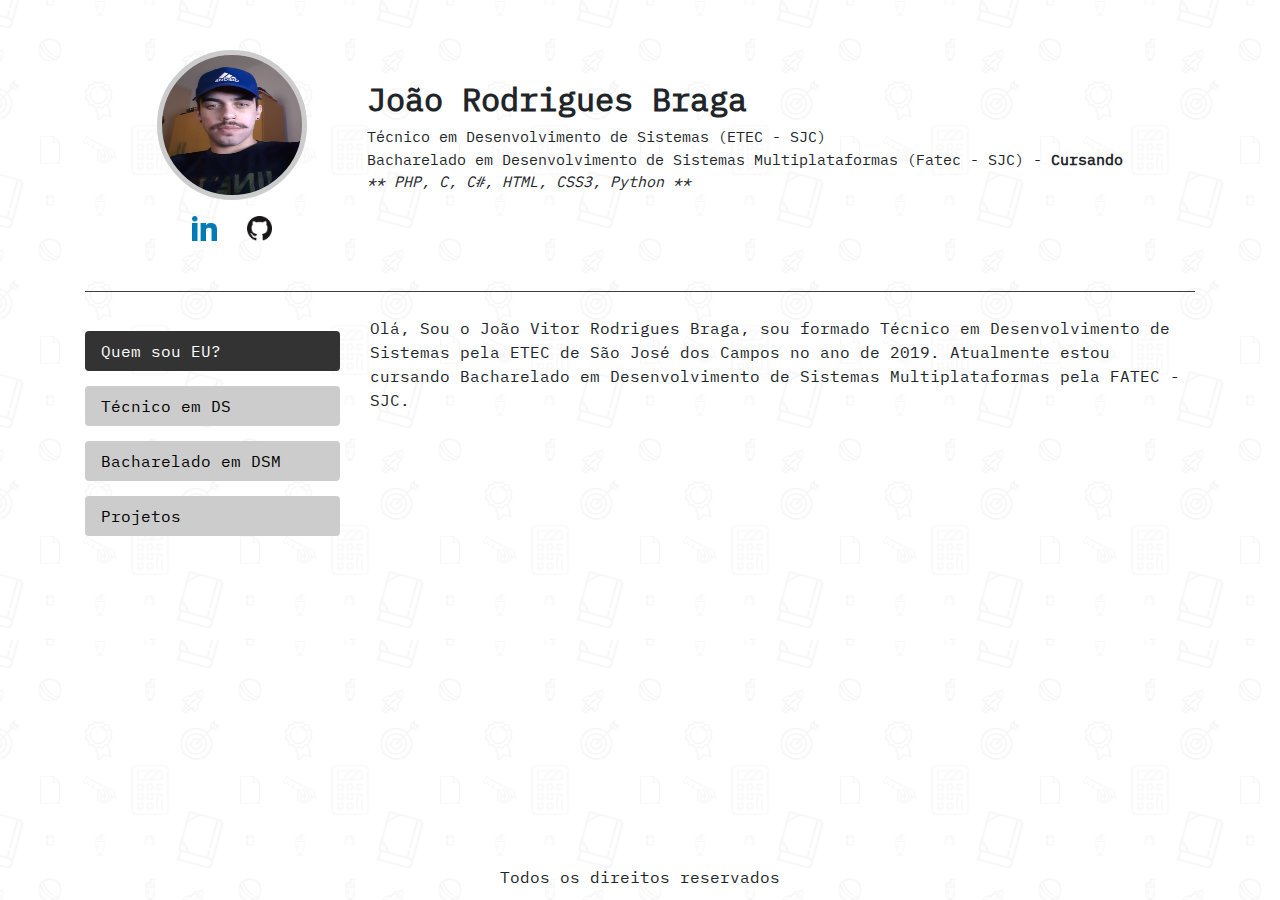
==== src/index.html @ 403953e3 "Conteudo da pasta /src" ====
<!DOCTYPE html>
<html lang="pt-br">
<head>
    <meta charset="UTF-8">
    <meta name="viewport" content="width=device-width, initial-scale=1.0">
    <link rel="stylesheet" href="https://stackpath.bootstrapcdn.com/bootstrap/4.5.2/css/bootstrap.min.css">
    <link rel="stylesheet" href="css/style.css">
    <!-- Importando a fonte do site -->
    <link rel="stylesheet" href="css/font.css">
    <title>João Vitor Rodrigues Braga - Portifólio</title>
</head>
<body>
    <div id="tudo">
        <div class="container principal">
            <!-- Inicio Cabeçalho -->
            <header>
                <!-- Iniciando a Div Apresentação -->
                <div id="apresentacao">
                    <!-- Centralizando o conteudo -->
                    <div class="row justify-content-md-center">
                        <!-- Criando uma coluna -->
                        <div class="col-sm-auto">
                            <!-- Criando a parte da imagem e das midias -->
                            <div id="perfil-img">
                                <!-- Div para colocar uma imagem -->
                                <div id="perfil"></div>
                                <div class="row justify-content-md-center">
                                    <div class="col col-sm-auto">
                                        <a href="https://www.linkedin.com/in/joaovitor-rodriguesbraga/" target="_blank"><img src="img/linkedinicon.png" alt="Linkedin" class="icon-midia"></a>
                                    </div>
                                    <div class="col col-sm-auto">
                                        <a href="https://github.com/jvrb" target="_blank"><img src="img/giticon.png" alt="GitHub" class="icon-midia"></a>
                                    </div>
                                </div>
                            </div>
                        </div>
                        <div class="col-lg-auto">
                            <div id="descricao">
                                <h2><b>João Rodrigues Braga</b></h2>
                                <div id="cursos">
                                    <p>Técnico em Desenvolvimento de Sistemas (ETEC - SJC)</p>
                                    <p>Bacharelado em Desenvolvimento de Sistemas Multiplataformas (Fatec - SJC) - <b>Cursando</b></p>
                                    <p><i>** PHP, C, C#, HTML, CSS3, Python **</i></p>
                                </div>
                            </div>
                        </div>
                    </div>
                </div>
            </header>
            <div class="row mt-4 mb-5 menu">
                <div class="col-sm-3 mb-5">
                  <div class="nav flex-column nav-pills" id="v-pills-tab" role="tablist" aria-orientation="vertical">
                    <a class="nav-link active" id="quem-sou-eu-tab" data-toggle="pill" href="#quem-sou-eu" role="tab" aria-controls="quem-sou-eu" aria-selected="true">Quem sou EU?</a>
                    <a class="nav-link" id="ds-tab" data-toggle="pill" href="#ds" role="tab" aria-controls="ds" aria-selected="false">Técnico em DS</a>
                    <a class="nav-link" id="dsm-tab" data-toggle="pill" href="#dsm" role="tab" aria-controls="dsm" aria-selected="false">Bacharelado em DSM</a>
                    <a class="nav-link" id="projects-tab" data-toggle="pill" href="#projects" role="tab" aria-controls="projects" aria-selected="false">Projetos</a>
                  </div>
                </div>
                <div class="col-sm-9">
                  <div class="tab-content menu" id="v-pills-tabContent">
                    <div class="tab-pane fade show active" id="quem-sou-eu" role="tabpanel" aria-labelledby="quem-sou-eu-tab">
                        Olá, Sou o João Vitor Rodrigues Braga, sou formado Técnico em Desenvolvimento de Sistemas pela ETEC de São José dos Campos no ano de 2019. Atualmente estou cursando Bacharelado em Desenvolvimento de Sistemas Multiplataformas pela FATEC - SJC.
                    </div>
                    <div class="tab-pane fade" id="ds" role="tabpanel" aria-labelledby="ds-tab">
                        <h3>Desenvolvimento de Sistemas</h3>
                        <p> TÉCNICO EM DESENVOLVIMENTO DE SISTEMAS é o profissional que analisa e projeta sistemas. Constrói, documenta, realiza testes e mantém sistemas de informação. Utiliza ambientes de desenvolvimento e linguagens de programação específica. Modela, implementa e mantém bancos de dados.</p>

                        <p>Eixo Tecnológico: INFORMAÇÃO E COMUNICAÇÃO</p>

                        Mercado de trabalho
                        <p>Empresas e departamentos de desenvolvimento de sistemas em organizações governamentais e não governamentais, podendo também atuar como profissional autônomo.</p>
                    </div>
                    <div class="tab-pane fade" id="dsm" role="tabpanel" aria-labelledby="dsm-tab">
                        <h3>Bacharelado em Desenvolvimento de Sistemas Multiplataformas</h3>
                        <p> TÉCNICO EM DESENVOLVIMENTO DE SISTEMAS é o profissional que analisa e projeta sistemas. Constrói, documenta, realiza testes e mantém sistemas de informação. Utiliza ambientes de desenvolvimento e linguagens de programação específica. Modela, implementa e mantém bancos de dados.</p>

                        <p><strong>Eixo Tecnológico:</strong> INFORMAÇÃO E COMUNICAÇÃO</p>

                        <p><strong>Mercado de trabalho</strong></p>
                        <p>Empresas e departamentos de desenvolvimento de sistemas em organizações governamentais e não governamentais, podendo também atuar como profissional autônomo.</p>
                    </div>
                    <div class="tab-pane fade" id="projects" role="tabpanel" aria-labelledby="projects-tab">

                        <div class="row">

                            <div class="col col-sm-4">
                                <a href="empretec.html">
                                  <div class="card cards-projcts">
                                    <div class="card-body">
                                        <img class="card-img-top" src=".../100px180/" alt="Imagem de capa do card">
                                        <h1 class="card-title">Empretec</h1>
                                        <p>O sistema Empretec foi o TCC desenvolvido no Técnico de DS</p>
                                      </div>
                                  </div>
                                </a>
                            </div>
                        </div>
                    </div>
                  </div>
                </div>
              </div>



        </div>

        <div class="row justify-content-md-center">
            <div class="rodape mt-5">
                Todos os direitos reservados
            </div>
        </div>
    </div>



    <script src="https://code.jquery.com/jquery-3.3.1.slim.min.js" integrity="sha384-q8i/X+965DzO0rT7abK41JStQIAqVgRVzpbzo5smXKp4YfRvH+8abtTE1Pi6jizo" crossorigin="anonymous"></script>
    <script src="https://cdnjs.cloudflare.com/ajax/libs/popper.js/1.14.3/umd/popper.min.js" integrity="sha384-ZMP7rVo3mIykV+2+9J3UJ46jBk0WLaUAdn689aCwoqbBJiSnjAK/l8WvCWPIPm49" crossorigin="anonymous"></script>
    <script src="https://stackpath.bootstrapcdn.com/bootstrap/4.1.3/js/bootstrap.min.js" integrity="sha384-ChfqqxuZUCnJSK3+MXmPNIyE6ZbWh2IMqE241rYiqJxyMiZ6OW/JmZQ5stwEULTy" crossorigin="anonymous"></script>
</body>
</html>
---- src/css/style.css ----
html,body {
    height: 100vh;
}

body{
    background-image: url(../img/pattern.png);
    font-family:IBMPlexMono;

}

#tudo {
    min-height: 100vh;
    position: relative;
}

.principal {
    padding-bottom: 35px;
}

#apresentacao {
    padding-bottom: 50px;
    border-bottom: 1px solid rgb(61, 61, 61);
}

#apresentacao #perfil {
    width: 150px;
    height: 150px;
    background-image: url(../img/perfil-img.jpg);
    background-size: 150px 150px;
    background-position: 30% 60%;
    margin-top: 50px;
    margin-bottom: 15px;
    border-radius: 80px;
    border: 5px solid #ccc;
}

#apresentacao #perfil:hover{
    border: 5px solid rgb(61, 61, 61);
}

#apresentacao #descricao {
    margin-left: 30px;
    margin-top: 80px;
    font-family: IBMPlexMono;
    font-size: 18px;
}

#apresentacao #descricao #cursos p {
    margin: 0px;
    font-size: 15px;
}

#apresentacao #perfil-img .icon-midia {
    width: 25px;
}

#apresentacao #perfil-img img:hover{
    transform: scale(1.2);
}

/*  */
a {
    color: black;
}

a:hover {
    color: color: rgb(114, 114, 114);
    transform: scale(1.1);
    font-weight: bold;
    text-decoration: none;
}

.nav-pills .nav-link.active {
    background-color: rgb(51, 51, 51);
}

.nav-link{
  background-color: #ccc;
  margin-top: 15px;
}

.nav-link:hover{
  color: white;
}


/* Cards da ABA PROJETOS */
.cards-projcts{
  color: black;
  text-decoration: none;
  border-radius: 20px;
  box-shadow: 5px 5px 8px #EEE;
}

.cards-projcts:hover{
  transform: scale(1.02);
  box-shadow: 5px 5px 1px rgb(114, 114, 114);
}


.rodape {
    position: absolute;
    height: 50px;
    bottom: 0;
    padding-top: 15px;
}


@media(max-width: 425px) {

  #perfil
  {
    margin: 0 auto;
  }

  #perfil-img
  {
    text-align: center;
  }

  #apresentacao #descricao, #descricao h2{
    margin-left: 0;
    font-size: 1.7rem;
  }

  #apresentacao #descricao #cursos{
    margin-top: 30px;
  }

  a:hover{
    transform: none;
  }

  .nav-link{
    padding: 8px 10px;
  }

  .cards-projects{
    width: 300px;
  }

  .rodape{
    position: relative;
    margin: 0 auto;
  }

}
---- src/css/font.css ----
/* Fonte do site */

@font-face {
    font-family: "IBMPlexMono";
    src: local(IBMPlexMono-Regular),url('../fonts/IBMPlexMono-Regular.ttf');
}
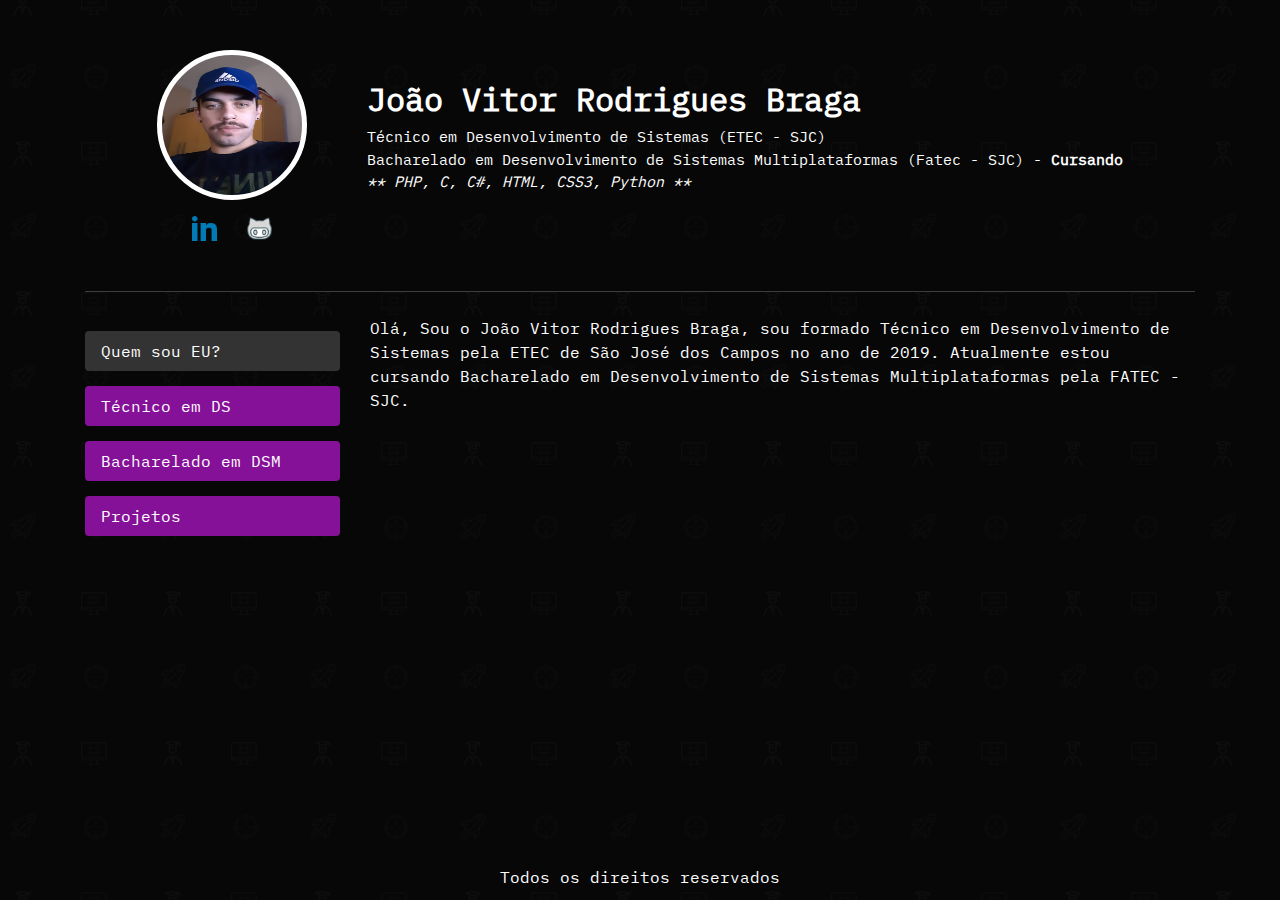
==== commit b2191572: "Alteração de cores" ====
--- a/src/index.html
+++ b/src/index.html
@@ -29,14 +29,14 @@
                                         <a href="https://www.linkedin.com/in/joaovitor-rodriguesbraga/" target="_blank"><img src="img/linkedinicon.png" alt="Linkedin" class="icon-midia"></a>
                                     </div>
                                     <div class="col col-sm-auto">
-                                        <a href="https://github.com/jvrb" target="_blank"><img src="img/giticon.png" alt="GitHub" class="icon-midia"></a>
+                                        <a href="https://github.com/jvrb" target="_blank"><img src="img/github.png" alt="GitHub" class="icon-midia"></a>
                                     </div>
                                 </div>
                             </div>
                         </div>
                         <div class="col-lg-auto">
                             <div id="descricao">
-                                <h2><b>João Rodrigues Braga</b></h2>
+                                <h2><b>João Vitor Rodrigues Braga</b></h2>
                                 <div id="cursos">
                                     <p>Técnico em Desenvolvimento de Sistemas (ETEC - SJC)</p>
                                     <p>Bacharelado em Desenvolvimento de Sistemas Multiplataformas (Fatec - SJC) - <b>Cursando</b></p>
--- a/src/css/style.css
+++ b/src/css/style.css
@@ -3,9 +3,9 @@
 }
 
 body{
-    background-image: url(../img/pattern.png);
+    background-image: url(../img/background.png);
     font-family:IBMPlexMono;
-
+    color: white;
 }
 
 #tudo {
@@ -31,11 +31,11 @@
     margin-top: 50px;
     margin-bottom: 15px;
     border-radius: 80px;
-    border: 5px solid #ccc;
+    border: 5px solid white;
 }
 
 #apresentacao #perfil:hover{
-    border: 5px solid rgb(61, 61, 61);
+    border: 5px solid #861199;
 }
 
 #apresentacao #descricao {
@@ -60,7 +60,7 @@
 
 /*  */
 a {
-    color: black;
+    color: white;
 }
 
 a:hover {
@@ -75,7 +75,7 @@
 }
 
 .nav-link{
-  background-color: #ccc;
+  background-color: #861199;
   margin-top: 15px;
 }
 
@@ -89,7 +89,6 @@
   color: black;
   text-decoration: none;
   border-radius: 20px;
-  box-shadow: 5px 5px 8px #EEE;
 }
 
 .cards-projcts:hover{
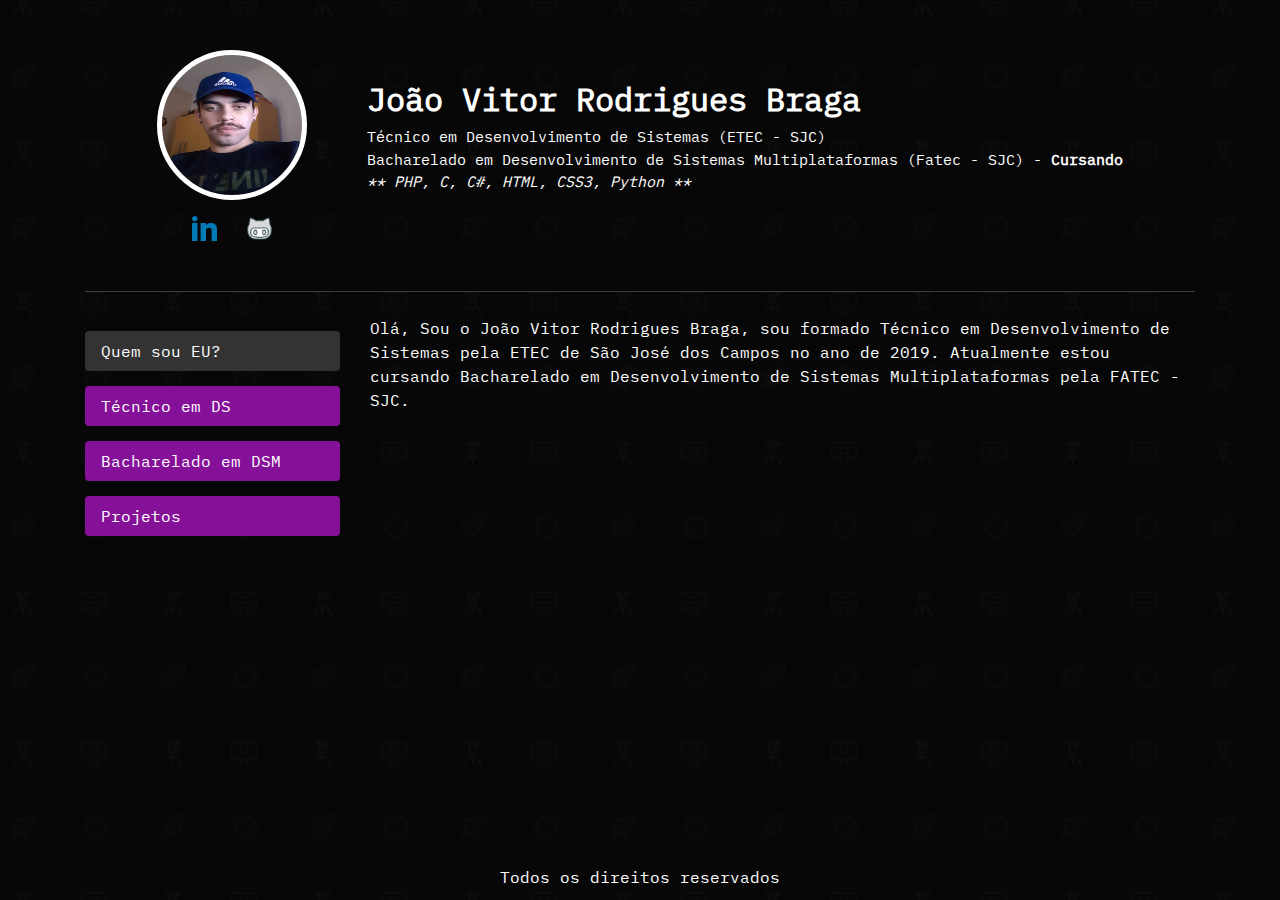
==== commit c78bab71: "atualizando style.css" ====
--- a/src/index.html
+++ b/src/index.html
@@ -84,7 +84,7 @@
                         <div class="row">
 
                             <div class="col col-sm-4">
-                                <a href="empretec.html">
+                                <a href="empretec.html" class="card-link">
                                   <div class="card cards-projcts">
                                     <div class="card-body">
                                         <img class="card-img-top" src=".../100px180/" alt="Imagem de capa do card">
--- a/src/css/style.css
+++ b/src/css/style.css
@@ -26,8 +26,8 @@
     width: 150px;
     height: 150px;
     background-image: url(../img/perfil-img.jpg);
-    background-size: 150px 150px;
-    background-position: 30% 60%;
+    background-size: 100% 100%;
+    background-position: 50% 30%;
     margin-top: 50px;
     margin-bottom: 15px;
     border-radius: 80px;
@@ -64,10 +64,8 @@
 }
 
 a:hover {
-    color: color: rgb(114, 114, 114);
     transform: scale(1.1);
     font-weight: bold;
-    text-decoration: none;
 }
 
 .nav-pills .nav-link.active {
@@ -85,6 +83,11 @@
 
 
 /* Cards da ABA PROJETOS */
+
+.card-link{
+  text-decoration: none;
+}
+
 .cards-projcts{
   color: black;
   text-decoration: none;
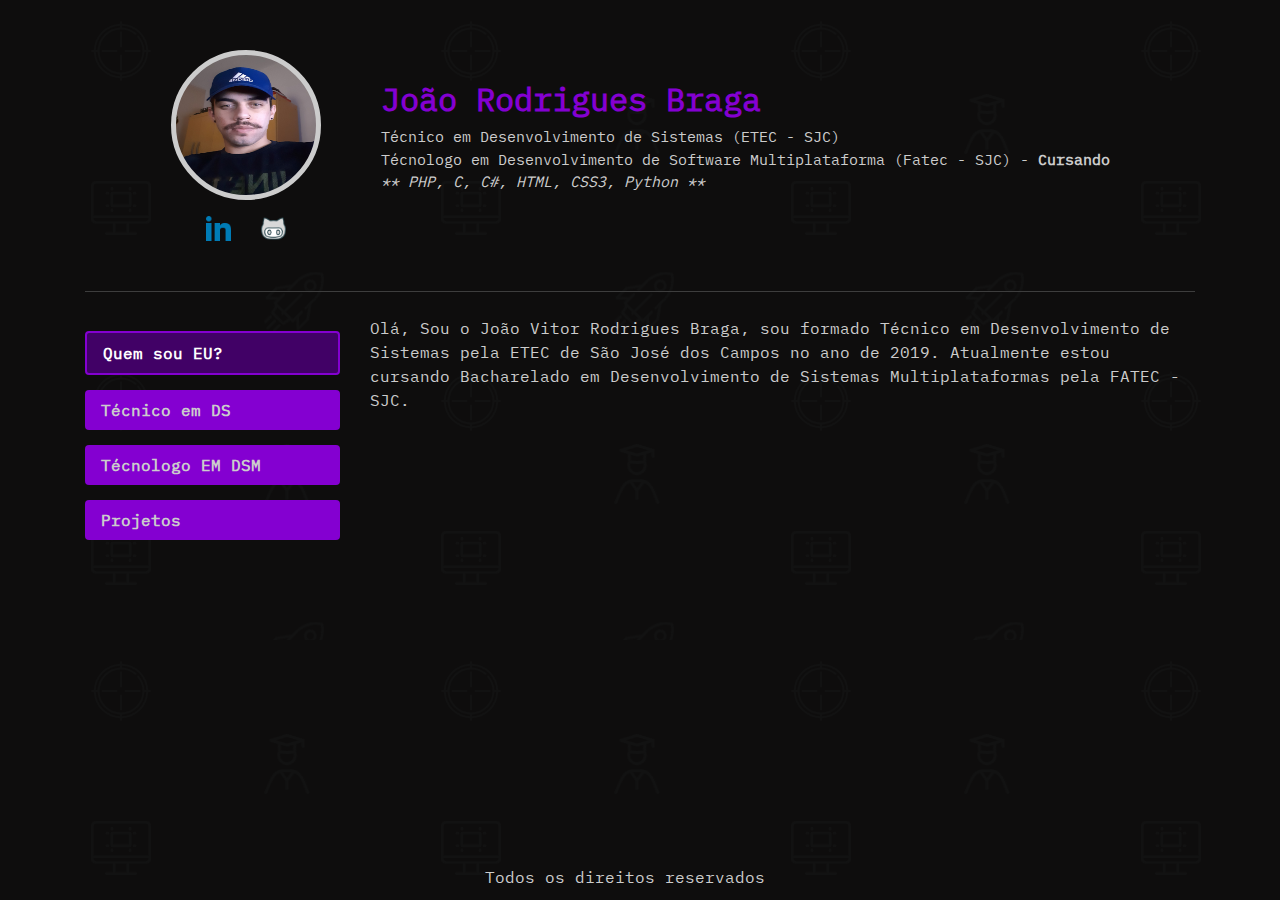
==== commit 9051fb86: "atualizando layout" ====
--- a/src/index.html
+++ b/src/index.html
@@ -1,5 +1,6 @@
 <!DOCTYPE html>
 <html lang="pt-br">
+
 <head>
     <meta charset="UTF-8">
     <meta name="viewport" content="width=device-width, initial-scale=1.0">
@@ -9,6 +10,7 @@
     <link rel="stylesheet" href="css/font.css">
     <title>João Vitor Rodrigues Braga - Portifólio</title>
 </head>
+
 <body>
     <div id="tudo">
         <div class="container principal">
@@ -26,20 +28,25 @@
                                 <div id="perfil"></div>
                                 <div class="row justify-content-md-center">
                                     <div class="col col-sm-auto">
-                                        <a href="https://www.linkedin.com/in/joaovitor-rodriguesbraga/" target="_blank"><img src="img/linkedinicon.png" alt="Linkedin" class="icon-midia"></a>
+                                        <a href="https://www.linkedin.com/in/joaovitor-rodriguesbraga/"
+                                            target="_blank"><img src="img/linkedinicon.png" alt="Linkedin"
+                                                class="icon-midia"></a>
                                     </div>
                                     <div class="col col-sm-auto">
-                                        <a href="https://github.com/jvrb" target="_blank"><img src="img/github.png" alt="GitHub" class="icon-midia"></a>
+                                        <a href="https://github.com/jvrb" target="_blank"><img src="img/github1.png"
+                                                alt="GitHub" class="icon-midia"></a>
                                     </div>
                                 </div>
                             </div>
                         </div>
                         <div class="col-lg-auto">
                             <div id="descricao">
-                                <h2><b>João Vitor Rodrigues Braga</b></h2>
+                                <h2><b>João Rodrigues Braga</b></h2>
                                 <div id="cursos">
                                     <p>Técnico em Desenvolvimento de Sistemas (ETEC - SJC)</p>
-                                    <p>Bacharelado em Desenvolvimento de Sistemas Multiplataformas (Fatec - SJC) - <b>Cursando</b></p>
+                                    <p>Técnologo em Desenvolvimento de Software Multiplataforma (Fatec - SJC) -
+                                        <b>Cursando</b>
+                                    </p>
                                     <p><i>** PHP, C, C#, HTML, CSS3, Python **</i></p>
                                 </div>
                             </div>
@@ -49,72 +56,97 @@
             </header>
             <div class="row mt-4 mb-5 menu">
                 <div class="col-sm-3 mb-5">
-                  <div class="nav flex-column nav-pills" id="v-pills-tab" role="tablist" aria-orientation="vertical">
-                    <a class="nav-link active" id="quem-sou-eu-tab" data-toggle="pill" href="#quem-sou-eu" role="tab" aria-controls="quem-sou-eu" aria-selected="true">Quem sou EU?</a>
-                    <a class="nav-link" id="ds-tab" data-toggle="pill" href="#ds" role="tab" aria-controls="ds" aria-selected="false">Técnico em DS</a>
-                    <a class="nav-link" id="dsm-tab" data-toggle="pill" href="#dsm" role="tab" aria-controls="dsm" aria-selected="false">Bacharelado em DSM</a>
-                    <a class="nav-link" id="projects-tab" data-toggle="pill" href="#projects" role="tab" aria-controls="projects" aria-selected="false">Projetos</a>
-                  </div>
+                    <div class="nav flex-column nav-pills" id="v-pills-tab" role="tablist" aria-orientation="vertical">
+                        <a class="nav-link active" id="quem-sou-eu-tab" data-toggle="pill" href="#quem-sou-eu"
+                            role="tab" aria-controls="quem-sou-eu" aria-selected="true">Quem sou EU?</a>
+                        <a class="nav-link" id="ds-tab" data-toggle="pill" href="#ds" role="tab" aria-controls="ds"
+                            aria-selected="false">Técnico em DS</a>
+                        <a class="nav-link" id="dsm-tab" data-toggle="pill" href="#dsm" role="tab" aria-controls="dsm"
+                            aria-selected="false">Técnologo EM DSM</a>
+                        <a class="nav-link" id="projects-tab" data-toggle="pill" href="#projects" role="tab"
+                            aria-controls="projects" aria-selected="false">Projetos</a>
+                    </div>
                 </div>
                 <div class="col-sm-9">
-                  <div class="tab-content menu" id="v-pills-tabContent">
-                    <div class="tab-pane fade show active" id="quem-sou-eu" role="tabpanel" aria-labelledby="quem-sou-eu-tab">
-                        Olá, Sou o João Vitor Rodrigues Braga, sou formado Técnico em Desenvolvimento de Sistemas pela ETEC de São José dos Campos no ano de 2019. Atualmente estou cursando Bacharelado em Desenvolvimento de Sistemas Multiplataformas pela FATEC - SJC.
-                    </div>
-                    <div class="tab-pane fade" id="ds" role="tabpanel" aria-labelledby="ds-tab">
-                        <h3>Desenvolvimento de Sistemas</h3>
-                        <p> TÉCNICO EM DESENVOLVIMENTO DE SISTEMAS é o profissional que analisa e projeta sistemas. Constrói, documenta, realiza testes e mantém sistemas de informação. Utiliza ambientes de desenvolvimento e linguagens de programação específica. Modela, implementa e mantém bancos de dados.</p>
+                    <div class="tab-content menu" id="v-pills-tabContent">
+                        <div class="tab-pane fade show active" id="quem-sou-eu" role="tabpanel"
+                            aria-labelledby="quem-sou-eu-tab">
+                            Olá, Sou o João Vitor Rodrigues Braga, sou formado Técnico em Desenvolvimento de Sistemas
+                            pela ETEC de São José dos Campos no ano de 2019. Atualmente estou cursando Bacharelado em
+                            Desenvolvimento de Sistemas Multiplataformas pela FATEC - SJC.
+                        </div>
+                        <div class="tab-pane fade" id="ds" role="tabpanel" aria-labelledby="ds-tab">
+                            <h3>Desenvolvimento de Sistemas</h3>
+                            <p> TÉCNICO EM DESENVOLVIMENTO DE SISTEMAS é o profissional que analisa e projeta sistemas.
+                                Constrói, documenta, realiza testes e mantém sistemas de informação. Utiliza ambientes
+                                de desenvolvimento e linguagens de programação específica. Modela, implementa e mantém
+                                bancos de dados.</p>
 
-                        <p>Eixo Tecnológico: INFORMAÇÃO E COMUNICAÇÃO</p>
+                            <p>Eixo Tecnológico: INFORMAÇÃO E COMUNICAÇÃO</p>
 
-                        Mercado de trabalho
-                        <p>Empresas e departamentos de desenvolvimento de sistemas em organizações governamentais e não governamentais, podendo também atuar como profissional autônomo.</p>
-                    </div>
-                    <div class="tab-pane fade" id="dsm" role="tabpanel" aria-labelledby="dsm-tab">
-                        <h3>Bacharelado em Desenvolvimento de Sistemas Multiplataformas</h3>
-                        <p> TÉCNICO EM DESENVOLVIMENTO DE SISTEMAS é o profissional que analisa e projeta sistemas. Constrói, documenta, realiza testes e mantém sistemas de informação. Utiliza ambientes de desenvolvimento e linguagens de programação específica. Modela, implementa e mantém bancos de dados.</p>
+                            Mercado de trabalho
+                            <p>Empresas e departamentos de desenvolvimento de sistemas em organizações governamentais e
+                                não governamentais, podendo também atuar como profissional autônomo.</p>
+                        </div>
+                        <div class="tab-pane fade" id="dsm" role="tabpanel" aria-labelledby="dsm-tab">
+                            <h3>TÉCNOLOGO em Desenvolvimento de Sistemas Multiplataformas</h3>
+                            <p> O tecnólogo em Desenvolvimento de Software Multiplataforma projeta, desenvolve e testa
+                                software para múltiplas plataformas, aplicações em Nuvem e Internet das Coisas.
+                                Seleciona e aplica conceitos, métodos e tecnologias de Linguagens de Programação, Banco
+                                de Dados, Engenharia de Software, Segurança da Informação e Inteligência Artificial,
+                                propondo soluções tecnológicas. Realiza análise estatística de dados para apoiar a
+                                tomada de decisão. Coordena projetos e equipes de desenvolvimento de software.</p>
 
-                        <p><strong>Eixo Tecnológico:</strong> INFORMAÇÃO E COMUNICAÇÃO</p>
+                            <p><strong>Eixo Tecnológico:</strong> INFORMAÇÃO E COMUNICAÇÃO</p>
 
-                        <p><strong>Mercado de trabalho</strong></p>
-                        <p>Empresas e departamentos de desenvolvimento de sistemas em organizações governamentais e não governamentais, podendo também atuar como profissional autônomo.</p>
-                    </div>
-                    <div class="tab-pane fade" id="projects" role="tabpanel" aria-labelledby="projects-tab">
+                            <p><strong>Mercado de trabalho</strong></p>
+                            <p>Empresas e departamentos de desenvolvimento de sistemas em organizações governamentais e
+                                não governamentais, podendo também atuar como profissional autônomo.</p>
+                        </div>
+                        <div class="tab-pane fade" id="projects" role="tabpanel" aria-labelledby="projects-tab">
 
-                        <div class="row">
+                            <div class="row">
 
-                            <div class="col col-sm-4">
-                                <a href="empretec.html" class="card-link">
-                                  <div class="card cards-projcts">
-                                    <div class="card-body">
-                                        <img class="card-img-top" src=".../100px180/" alt="Imagem de capa do card">
-                                        <h1 class="card-title">Empretec</h1>
-                                        <p>O sistema Empretec foi o TCC desenvolvido no Técnico de DS</p>
-                                      </div>
-                                  </div>
-                                </a>
+                                <div class="col col-sm-4">
+                                    <a href="empretec.html">
+                                        <div class="card cards-projcts">
+                                            <div class="card-body">
+                                                <img class="card-img-top" src="img/logoSite3.png"
+                                                    alt="Imagem de capa do card">
+                                                <h1 class="card-title">Empretec</h1>
+                                                <p>O sistema Empretec foi o TCC desenvolvido no Técnico de DS</p>
+                                            </div>
+                                        </div>
+                                    </a>
+                                </div>
                             </div>
                         </div>
                     </div>
-                  </div>
                 </div>
-              </div>
+            </div>
 
 
 
         </div>
-
-        <div class="row justify-content-md-center">
-            <div class="rodape mt-5">
-                Todos os direitos reservados
+        
+        <footer>
+            <div class="row justify-content-center text-center rodape">
+                    Todos os direitos reservados
             </div>
-        </div>
+        </footer>
     </div>
 
 
 
-    <script src="https://code.jquery.com/jquery-3.3.1.slim.min.js" integrity="sha384-q8i/X+965DzO0rT7abK41JStQIAqVgRVzpbzo5smXKp4YfRvH+8abtTE1Pi6jizo" crossorigin="anonymous"></script>
-    <script src="https://cdnjs.cloudflare.com/ajax/libs/popper.js/1.14.3/umd/popper.min.js" integrity="sha384-ZMP7rVo3mIykV+2+9J3UJ46jBk0WLaUAdn689aCwoqbBJiSnjAK/l8WvCWPIPm49" crossorigin="anonymous"></script>
-    <script src="https://stackpath.bootstrapcdn.com/bootstrap/4.1.3/js/bootstrap.min.js" integrity="sha384-ChfqqxuZUCnJSK3+MXmPNIyE6ZbWh2IMqE241rYiqJxyMiZ6OW/JmZQ5stwEULTy" crossorigin="anonymous"></script>
+    <script src="https://code.jquery.com/jquery-3.3.1.slim.min.js"
+        integrity="sha384-q8i/X+965DzO0rT7abK41JStQIAqVgRVzpbzo5smXKp4YfRvH+8abtTE1Pi6jizo"
+        crossorigin="anonymous"></script>
+    <script src="https://cdnjs.cloudflare.com/ajax/libs/popper.js/1.14.3/umd/popper.min.js"
+        integrity="sha384-ZMP7rVo3mIykV+2+9J3UJ46jBk0WLaUAdn689aCwoqbBJiSnjAK/l8WvCWPIPm49"
+        crossorigin="anonymous"></script>
+    <script src="https://stackpath.bootstrapcdn.com/bootstrap/4.1.3/js/bootstrap.min.js"
+        integrity="sha384-ChfqqxuZUCnJSK3+MXmPNIyE6ZbWh2IMqE241rYiqJxyMiZ6OW/JmZQ5stwEULTy"
+        crossorigin="anonymous"></script>
 </body>
-</html>
+
+</html>--- a/src/css/style.css
+++ b/src/css/style.css
@@ -1,15 +1,16 @@
 html,body {
-    height: 100vh;
+    height: 100vmin;
+    width: 100vw;
 }
 
 body{
-    background-image: url(../img/background.png);
+    background-image: url(../img/pattern1.png);
     font-family:IBMPlexMono;
-    color: white;
+    color: #ccc;
 }
 
 #tudo {
-    min-height: 100vh;
+    min-height: 100%;
     position: relative;
 }
 
@@ -26,16 +27,16 @@
     width: 150px;
     height: 150px;
     background-image: url(../img/perfil-img.jpg);
-    background-size: 100% 100%;
-    background-position: 50% 30%;
+    background-size: 150px 150px;
+    background-position: 30% 60%;
     margin-top: 50px;
     margin-bottom: 15px;
     border-radius: 80px;
-    border: 5px solid white;
+    border: 5px solid #ccc;
 }
 
 #apresentacao #perfil:hover{
-    border: 5px solid #861199;
+    border: 5px solid rgb(132, 0, 209);
 }
 
 #apresentacao #descricao {
@@ -43,6 +44,10 @@
     margin-top: 80px;
     font-family: IBMPlexMono;
     font-size: 18px;
+}
+
+#apresentacao #descricao h2, .menu h3 {
+  color: rgb(132, 0, 209);
 }
 
 #apresentacao #descricao #cursos p {
@@ -60,43 +65,46 @@
 
 /*  */
 a {
-    color: white;
+    color: black;
 }
 
 a:hover {
+    color: rgb(114, 114, 114);
     transform: scale(1.1);
     font-weight: bold;
+    text-decoration: none;
+    
 }
 
-.nav-pills .nav-link.active {
-    background-color: rgb(51, 51, 51);
+.menu .nav-pills .nav-link.active {
+    background-color: rgb(65, 1, 102);
+    border: 2px solid rgb(132, 0, 209);
 }
 
-.nav-link{
-  background-color: #861199;
+.menu .nav-link{
+  background-color: rgb(132, 0, 209);
   margin-top: 15px;
+  color: #ccc;
+  font-weight: bold;
 }
 
-.nav-link:hover{
+.menu .nav-link:hover{
   color: white;
+  border: 3px dotted rgb(65, 1, 102);
 }
 
 
 /* Cards da ABA PROJETOS */
-
-.card-link{
-  text-decoration: none;
-}
-
 .cards-projcts{
   color: black;
   text-decoration: none;
   border-radius: 20px;
+  box-shadow: 5px 5px 8px rgb(65, 1, 102);
 }
 
 .cards-projcts:hover{
   transform: scale(1.02);
-  box-shadow: 5px 5px 1px rgb(114, 114, 114);
+  box-shadow: 5px 5px 1px rgb(132, 0, 209);
 }
 
 
@@ -105,6 +113,7 @@
     height: 50px;
     bottom: 0;
     padding-top: 15px;
+    width: 100%;
 }
 
 
@@ -141,9 +150,14 @@
     width: 300px;
   }
 
-  .rodape{
+  .rodape {
     position: relative;
+    width: 100%;
+    height: 50px;
+    bottom: 0;
+    padding-top: 15px;
     margin: 0 auto;
   }
 
+
 }
